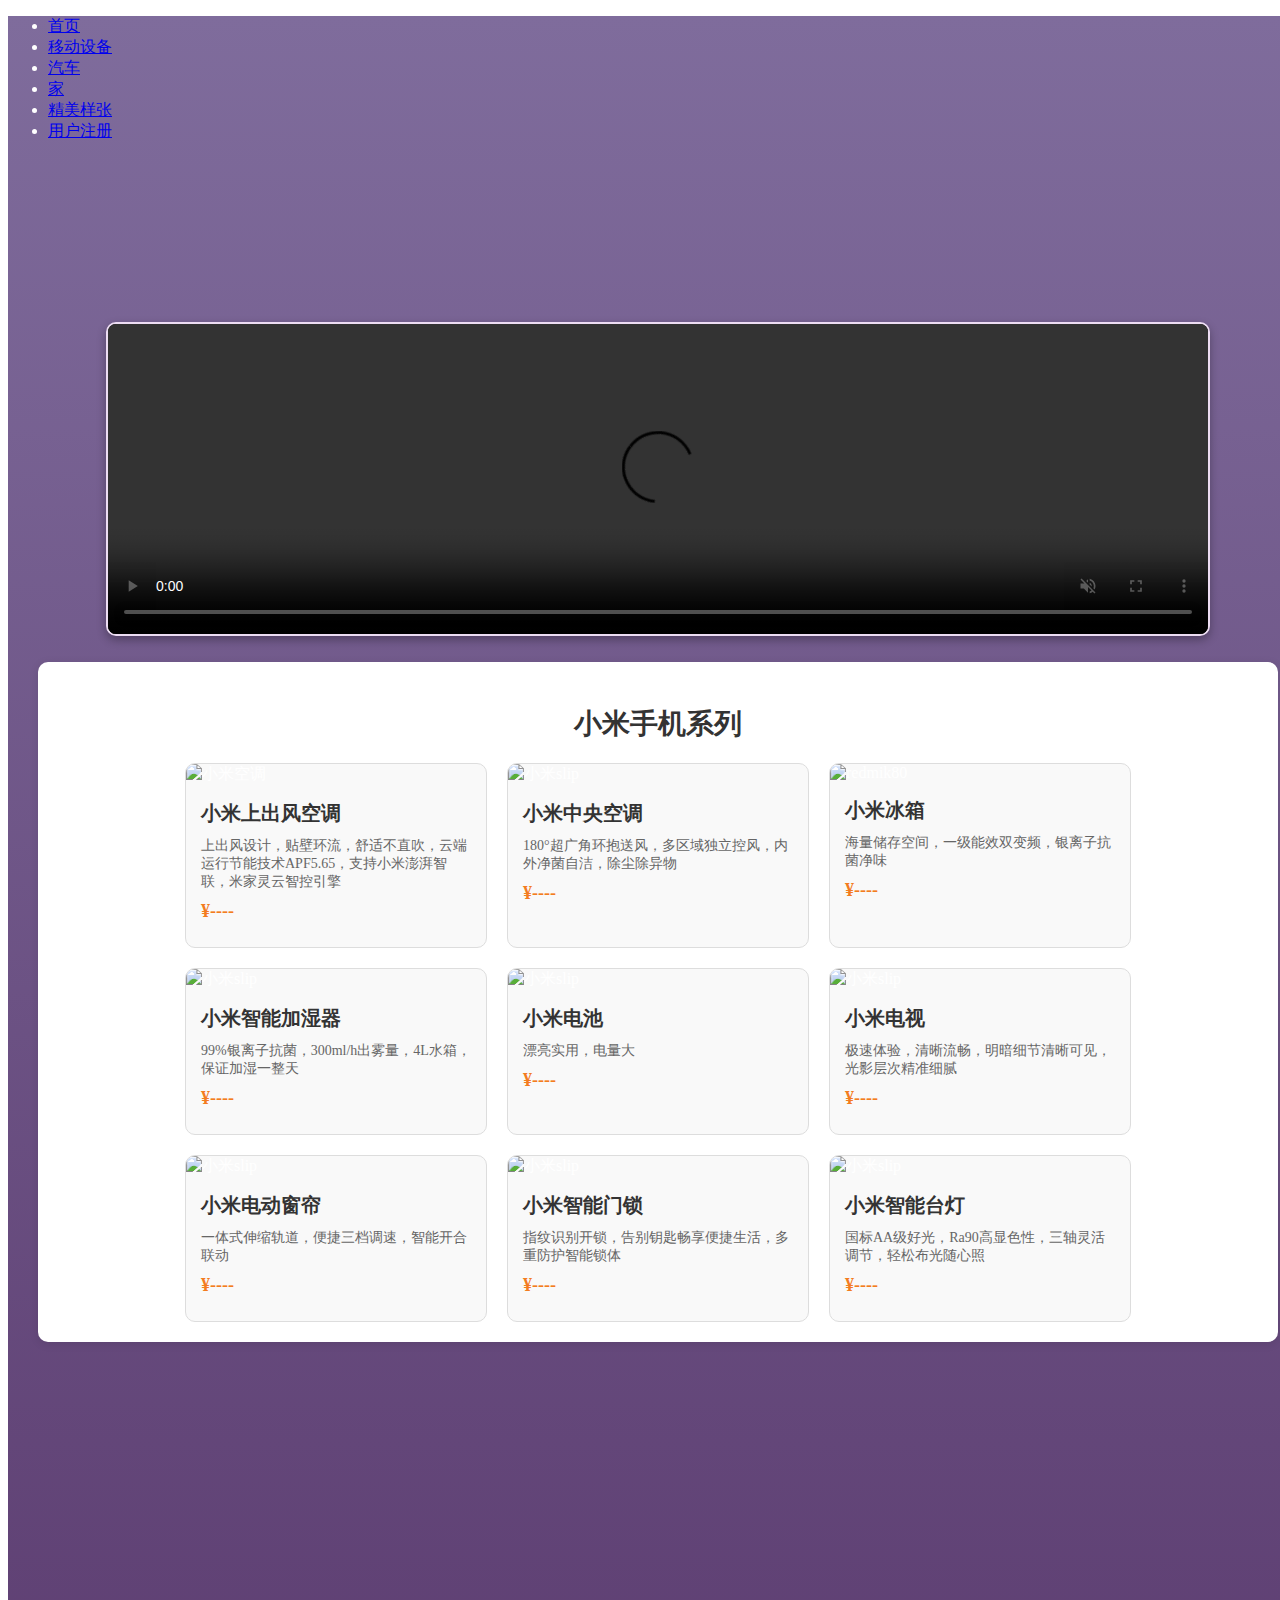
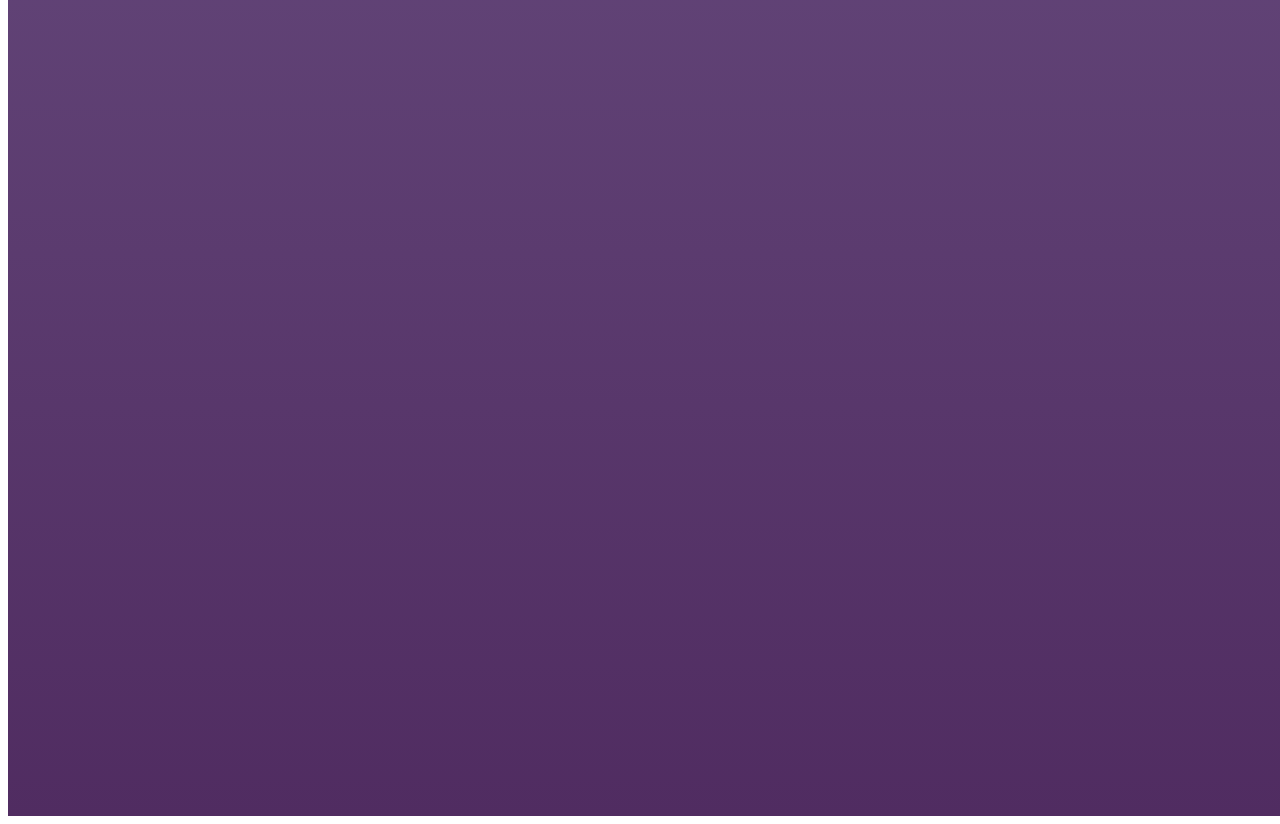
==== home.html @ 0b2411b9 "Add files via upload" ====
<!DOCTYPE html>
<html lang="en">
<head>
    <meta charset="UTF-8">
    <meta name="viewport" content="width=device-width, initial-scale=1.0">
    <title>米家设备</title>
    <link href="/myweb/css/style.css" rel="stylesheet" type="text/css" />
    <style type="text/css">
        .zt{
            width: 1300px;
            height: 2400px;
            margin: 0 auto;
            background: linear-gradient(to bottom,#7f6c9c, #502c61 );
            color: #ffffff;

        }
       
        .phone-showcase {
            margin: 20px auto;
            padding: 20px;
            background-color: #fff;
            border-radius: 10px;
            box-shadow: 0 2px 10px rgba(0, 0, 0, 0.1);
            max-width: 1200px;
            text-align: center;
        }
        .phone-showcase h2 {
            font-size: 28px;
            margin-bottom: 20px;
            color: #333;
        }
        .phone-grid {
            display: flex;
            flex-wrap: wrap;
            justify-content: center;
            gap: 20px;
        }

        .phone-item {
            width: 300px;
            border: 1px solid #ddd;
            border-radius: 10px;
            overflow: hidden;
            text-align: left;
            background-color: #f9f9f9;
            transition: transform 0.3s ease;
        }

        .phone-item:hover {
            transform: translateY(-5px);
        }

        .phone-item img {
            width: 100%;
            display: block;
        }

        .phone-item .info {
            padding: 15px;
        }

        .phone-item .info h3 {
            font-size: 20px;
            margin: 0;
            color: #333;
        }

        .phone-item .info p {
            font-size: 14px;
            color: #666;
            margin: 10px 0;
        }

        .phone-item .info .price {
            font-size: 18px;
            font-weight: bold;
            color: #f37c20;
        }
    .video-box {
      width: 1100px;
      height: 310px;
      border: 2px solid #edddf3;
      border-radius: 10px;
      overflow: hidden;
      box-shadow: 0 4px 10px rgba(0, 0, 0, 0.3);
      background-color: #000;
    }
    .video-box video {
      width: 100%;
      height: 100%;
      object-fit: cover;
    }
    .d{
        width: 1300px;
        height: 320px;
        margin-top: 10px;
    }
    .sj{
        float: left;
        width: 1100px;
        height: 310px;
        margin-left: 98px;
    }
    </style>
</head>
<body>
<div class="zt">
    <div class="he">
        <!-- 导航栏 -->
        <div>
            <ul class="dh">
                <li><a href="main.html">首页</a></li>
        <li><a href="sj.html">移动设备</a></li>
        <li><a href="che.html">汽车</a></li>
        <li><a href="home.html">家</a></li>
        <li><a href="ph.html">精美样张</a></li>
        <li><a href="zhuce.html">用户注册</a></li>
            </ul>
        </div>
        <!-- 视频展示 -->
        <div class="box">
            <video autoplay muted loop playsinline>
                <source src="/myweb/videos/home.mp4" type="video/mp4">
            </video>
        </div>
    </div>
<div class="d">
    <div class="sj">
        <div class="video-box">
            <video autoplay muted loop controls>
              <source src="/myweb/videos/kt.mp4" type="video/mp4">
            </video>
          </div>
    </div>
</div>

    
    <div class="phone-showcase">
        <h2>小米手机系列</h2>
        <div class="phone-grid">
          
            <div class="phone-item">
                <img src="/myweb/images/kt.jpg" alt="小米空调">
                <div class="info">
                    <h3>小米上出风空调</h3>
                    <p>上出风设计，贴壁环流，舒适不直吹，云端运行节能技术APF5.65，支持小米澎湃智联，米家灵云智控引擎</p>
                    <p class="price">¥----</p>
                </div>
            </div>

            <div class="phone-item">
                <img src="/myweb/images/zy.jpg" alt="小米slip">
                <div class="info">
                    <h3>小米中央空调</h3>
                    <p>180°超广角环抱送风，多区域独立控风，内外净菌自洁，除尘除异物</p>
                    <p class="price">¥----</p>
                </div>
            </div>
            <div class="phone-item">
                <img src="/myweb/images/bx.jpg" alt="redmik80">
                <div class="info">
                    <h3>小米冰箱</h3>
                    <p>海量储存空间，一级能效双变频，银离子抗菌净味</p>
                    <p class="price">¥----</p>
                </div>
            </div>
            <div class="phone-item">
                <img src="/myweb/images/jsq.jpg" alt="小米slip">
                <div class="info">
                    <h3>小米智能加湿器</h3>
                    <p>99%银离子抗菌，300ml/h出雾量，4L水箱，保证加湿一整天</p>
                    <p class="price">¥----</p>
                </div>
            </div>
            <div class="phone-item">
                <img src="/myweb/images/dc.jpg" alt="小米slip">
                <div class="info">
                    <h3>小米电池</h3>
                    <p>漂亮实用，电量大</p>
                    <p class="price">¥----</p>
                </div>
            </div>
            <div class="phone-item">
                <img src="/myweb/images/tv.jpg" alt="小米slip">
                <div class="info">
                    <h3>小米电视</h3>
                    <p>极速体验，清晰流畅，明暗细节清晰可见，光影层次精准细腻</p>
                    <p class="price">¥----</p>
                </div>
            </div>
            <div class="phone-item">
                <img src="/myweb/images/cl.jpg" alt="小米slip">
                <div class="info">
                    <h3>小米电动窗帘</h3>
                    <p>一体式伸缩轨道，便捷三档调速，智能开合联动</p>
                    <p class="price">¥----</p>
                </div>
            </div>
            <div class="phone-item">
                <img src="/myweb/images/ms.jpg" alt="小米slip">
                <div class="info">
                    <h3>小米智能门锁</h3>
                    <p>指纹识别开锁，告别钥匙畅享便捷生活，多重防护智能锁体</p>
                    <p class="price">¥----</p>
                </div>
            </div>
            <div class="phone-item">
                <img src="/myweb/images/td.jpg" alt="小米slip">
                <div class="info">
                    <h3>小米智能台灯</h3>
                    <p>国标AA级好光，Ra90高显色性，三轴灵活调节，轻松布光随心照</p>
                    <p class="price">¥----</p>
                </div>
            </div>

        
            
        </div>
    </div>
</div>
</body>
</html>
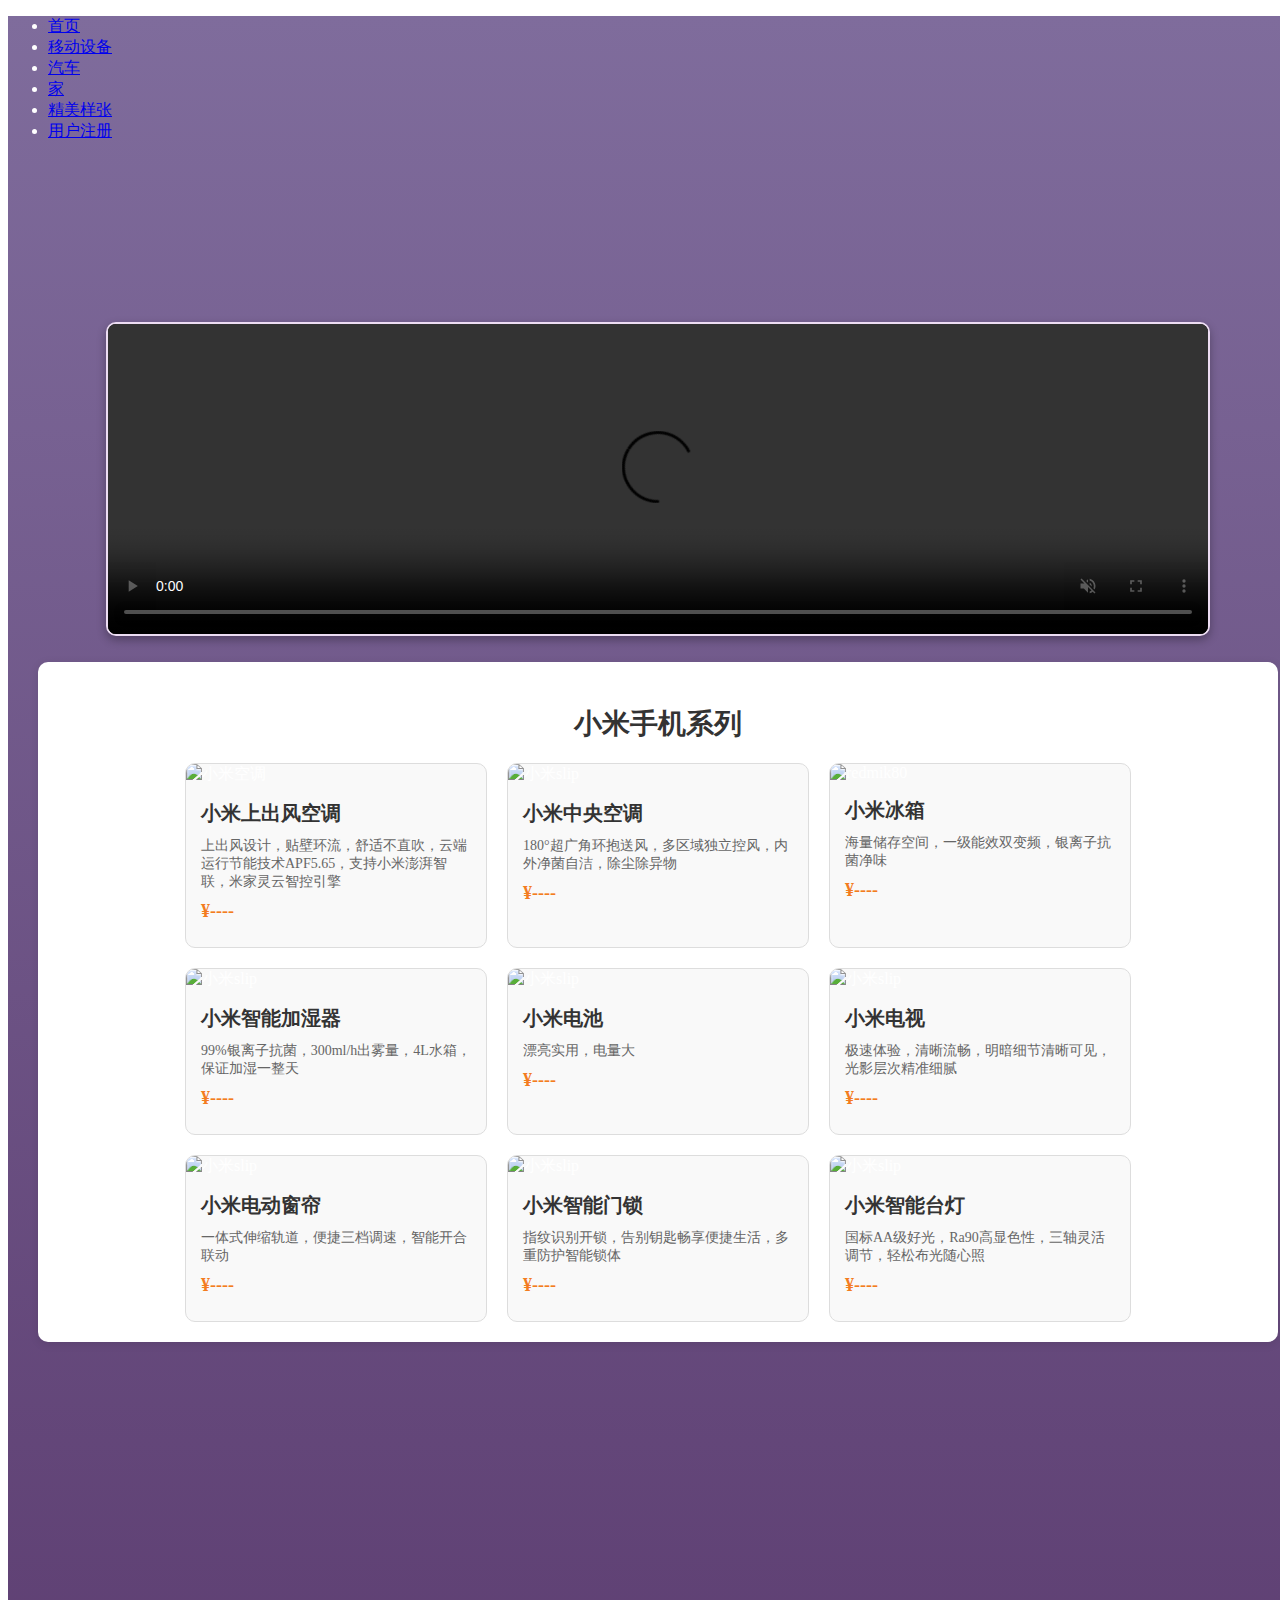
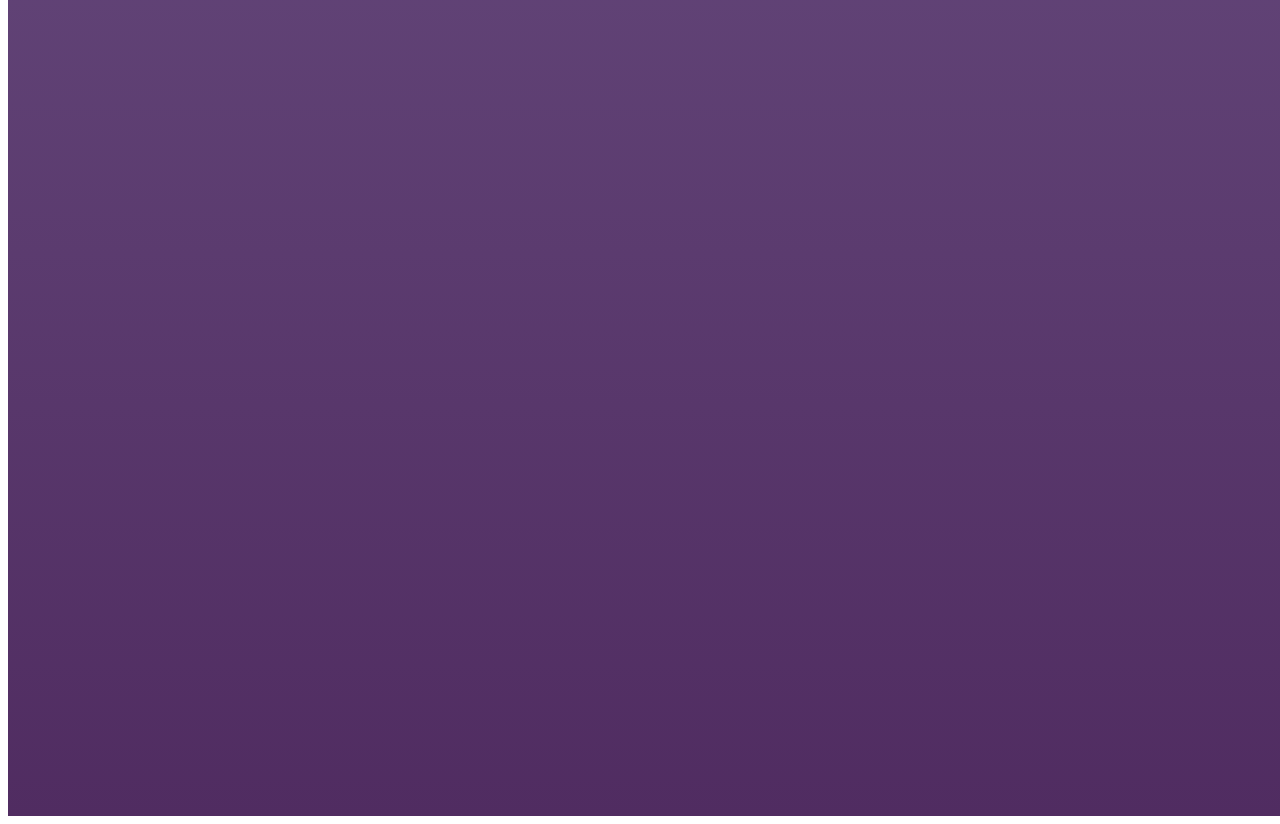
==== commit e4131f89: "Add files via upload" ====
--- a/home.html
+++ b/home.html
@@ -109,7 +109,7 @@
         <!-- 导航栏 -->
         <div>
             <ul class="dh">
-                <li><a href="main.html">首页</a></li>
+                <li><a href="index.html">首页</a></li>
         <li><a href="sj.html">移动设备</a></li>
         <li><a href="che.html">汽车</a></li>
         <li><a href="home.html">家</a></li>
